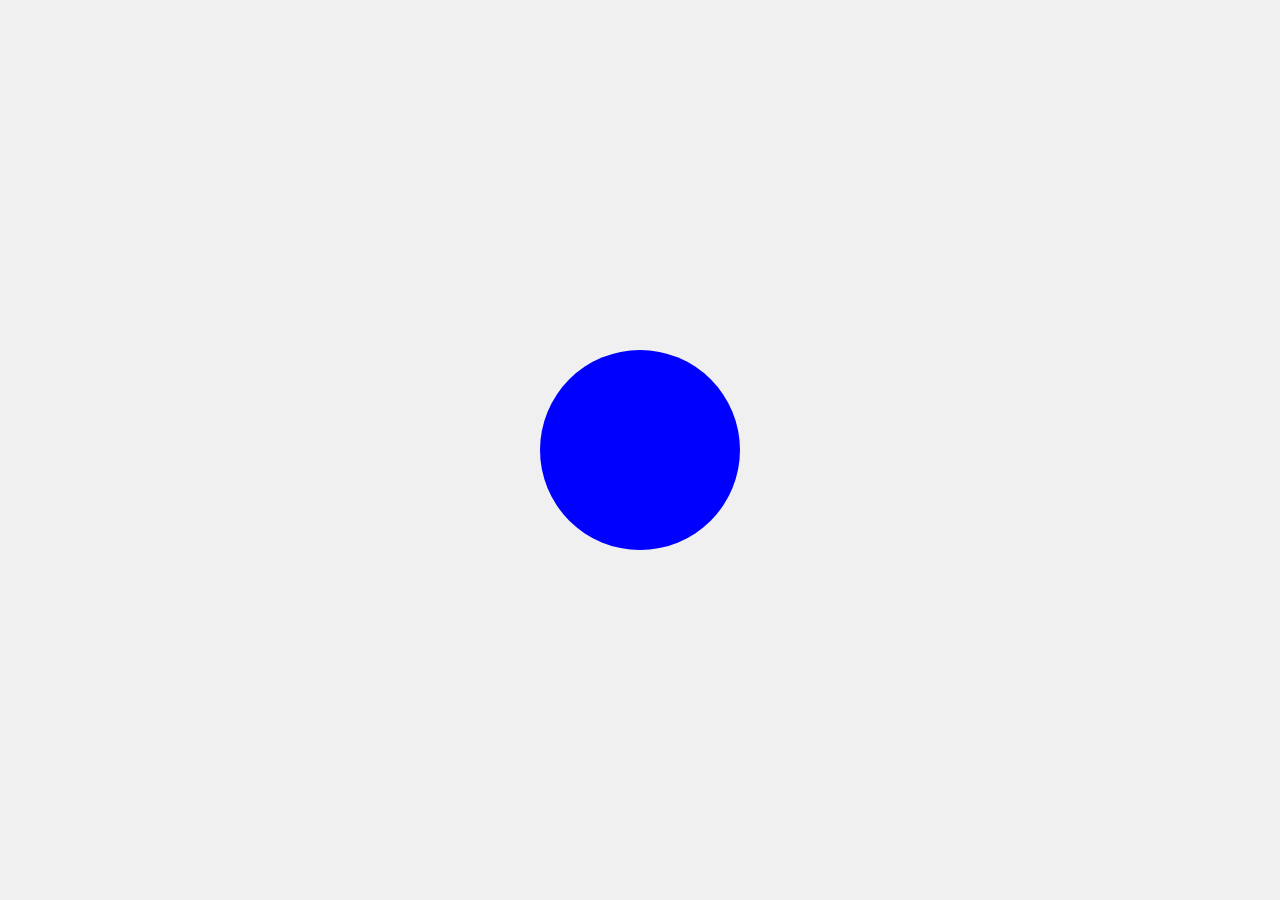
==== index.html @ 9618e03a "feat: renamed .html document to index" ====
<!DOCTYPE html>
<html lang="es">
<head>
    <meta charset="UTF-8">
    <meta name="viewport" content="width=device-width, initial-scale=1.0">
    <title>Circle</title>

    <link rel="stylesheet" href="circle.css">

</head>
<body>
    
    <div class="circle"></div>  

</body>
</html>
---- circle.css ----
body{
    background-color: #f0f0f0;
    margin: 0;
    height: 100vh;

    /* Center the circle */
    display: flex; 
    justify-content: center;
    align-items: center;
}

.circle{
    width: 200px;
    height: 200px;
    background-color: blue;
    border-radius: 50%;

    cursor: pointer;
    transition: all 0.3s ease;
}

.circle:hover{
    background-color: #00BFFF;
    transform: scale(1.1);
    box-shadow: 0 0 20px rgba(0, 0, 255, 0.5);
}
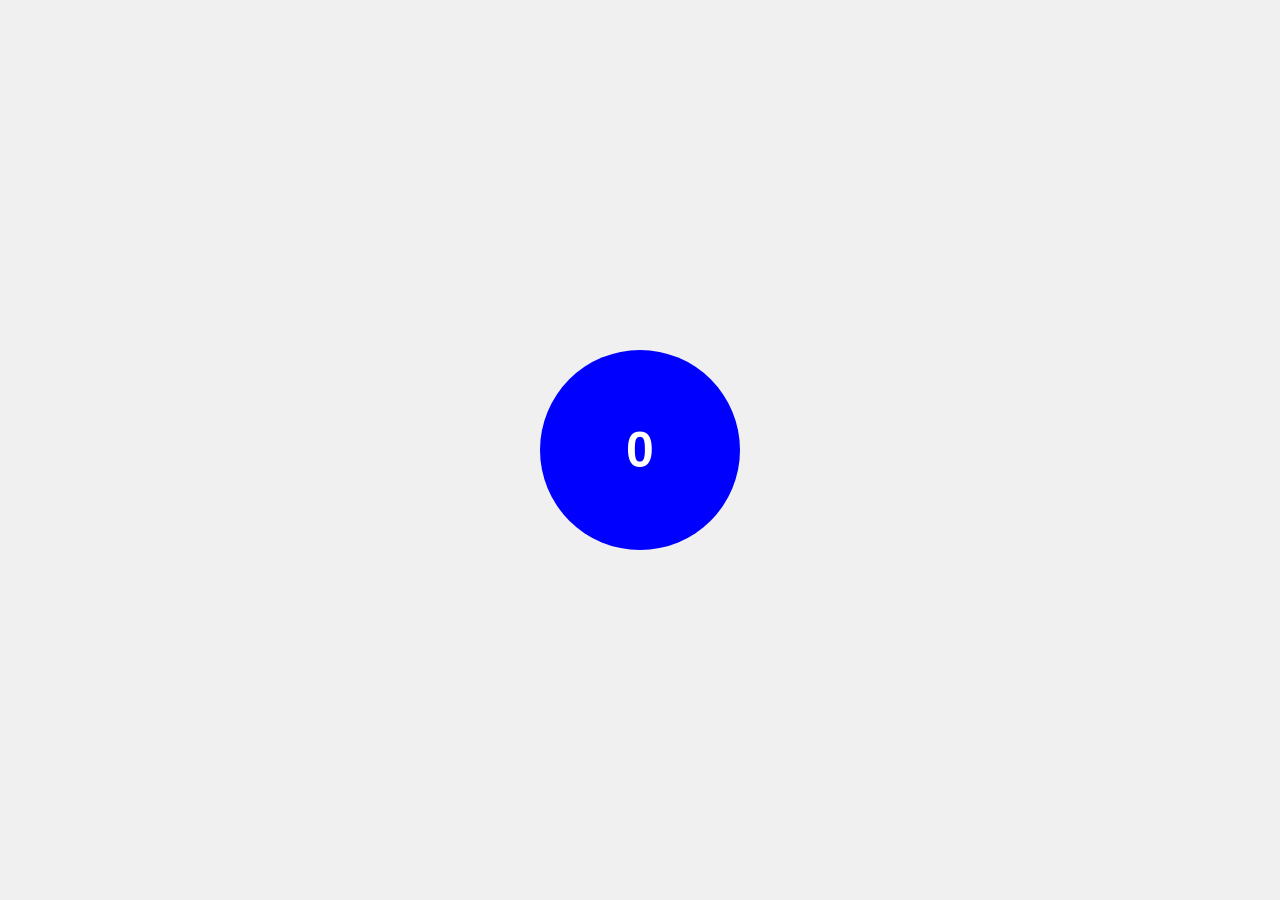
==== commit 30aa8d30: "feat: added a zero/number in the center of the circle" ====
--- a/index.html
+++ b/index.html
@@ -10,7 +10,7 @@
 </head>
 <body>
     
-    <div class="circle"></div>  
+    <div class="circle">0</div>
 
 </body>
 </html>
--- a/circle.css
+++ b/circle.css
@@ -15,12 +15,22 @@
     background-color: blue;
     border-radius: 50%;
 
+    color: white;
+    font-size: 50px;
+    font-family: Arial, sans-serif;
+    font-weight: bold;
+
+    display: flex;
+    justify-content: center;
+    align-items: center;
+
     cursor: pointer;
     transition: all 0.3s ease;
+    user-select: none;
 }
 
 .circle:hover{
     background-color: #00BFFF;
     transform: scale(1.1);
     box-shadow: 0 0 20px rgba(0, 0, 255, 0.5);
-}+}
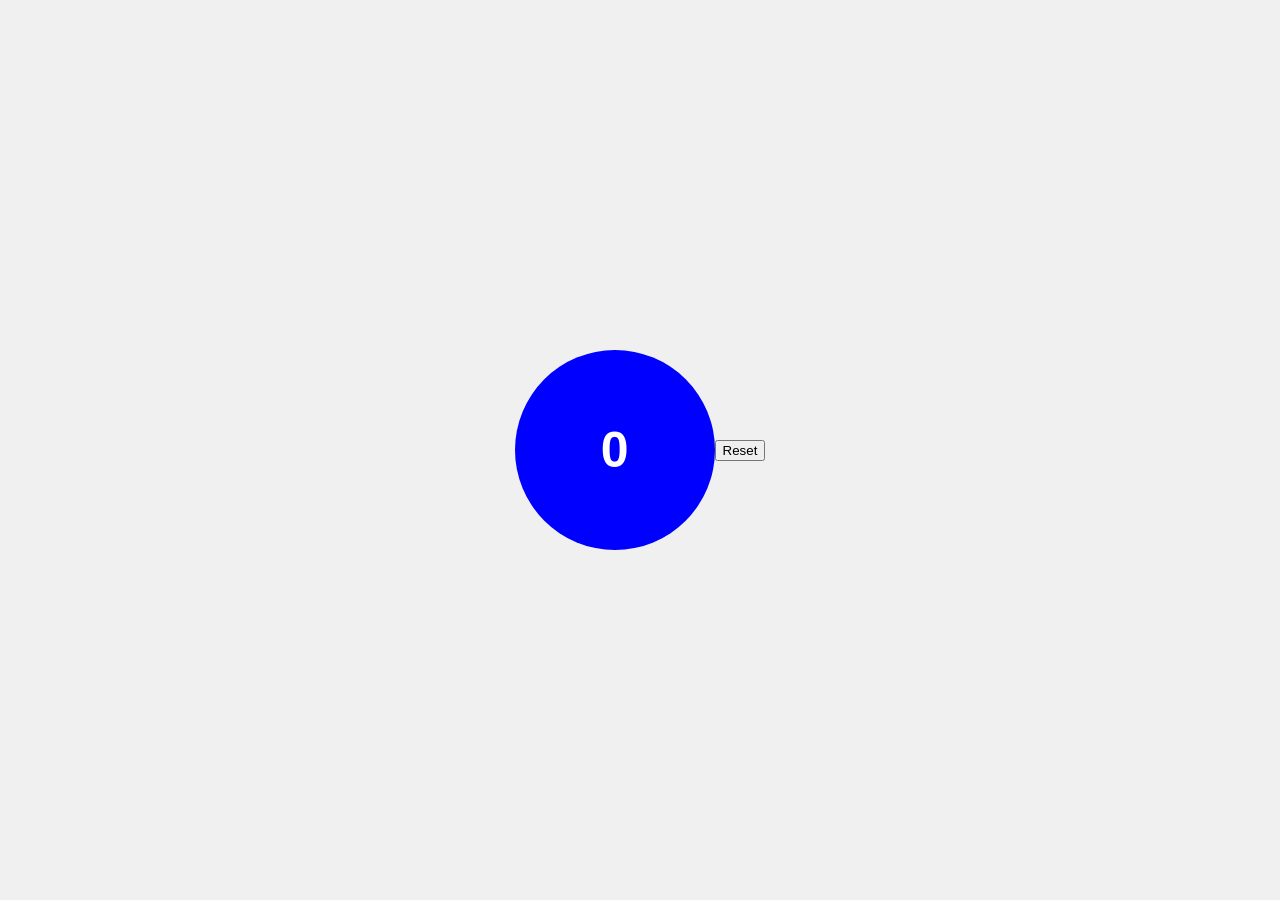
==== commit df92d3fb: "feat: now the number inside the circle wont reset" ====
--- a/index.html
+++ b/index.html
@@ -11,6 +11,8 @@
 <body>
     
     <div class="circle">0</div>
+    <button class="reset-btn">Reset</button>
+    <script src="script.js"></script>
 
 </body>
 </html>
--- a/circle.css
+++ b/circle.css
@@ -3,7 +3,6 @@
     margin: 0;
     height: 100vh;
 
-    /* Center the circle */
     display: flex; 
     justify-content: center;
     align-items: center;
